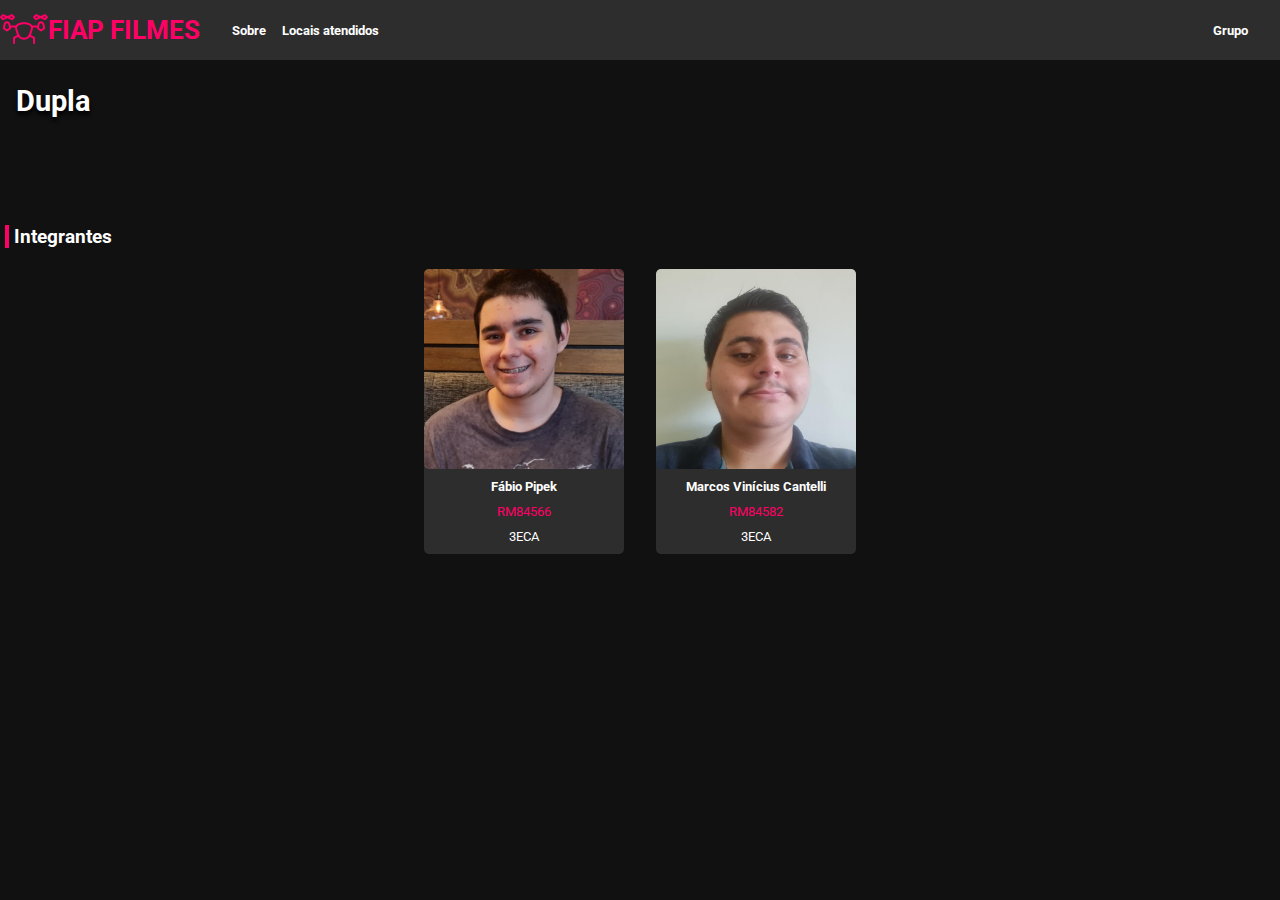
==== about.html @ 64fb3709 "Site base global solutions entregas" ====
<!DOCTYPE html>
<html lang="en">
<head>
    <meta charset="UTF-8">
    <meta http-equiv="X-UA-Compatible" content="IE=edge">
    <meta name="viewport" content="width=device-width, initial-scale=1.0">
    <title>Fiap Filmes - Sobre</title>
    <link rel="icon" type="image/x-icon" href="images/icon/theater.svg">
    <link rel="stylesheet" href="css/style.css">
</head>
<body>
    <header>
        <span>
            <img src="images/icon/drone-svgrepo-com.svg">
        </span>
        <h1>Fiap Filmes</h1>
        <nav>
            <ul>
                <li><a class="barra" href="index.html">Sobre</a></li>
                <li><a class="barra" href="locais.html">Locais atendidos</a></li>
                <li><a class="barra" href="about.html">Grupo</a></li>
            </ul>
        </nav>
    
    </header>

    <div class="hero">
        <p>Dupla</p>
    </div>

    <main>
        <h2>Integrantes</h2>
        <section id="alunos" class="secao-alunos">
        </section>
    </main>

</body>
<script src="js/alunos/Integrantes.js"></script>
<script src="js/alunos/about.js"></script>
<script src="js/alunos/script-2.js"></script>


</html>
---- css/style.css ----
@import url('https://fonts.googleapis.com/css2?family=Bebas+Neue&family=Montserrat:wght@700&family=Roboto:ital,font-size=50px,wght@0,700;1,400&display=swap');


*{
    margin: 0;
    padding: 0;
    border: 0;
}

:root {
    --font-body: 'Montserrat', sans-serif;
    --font-body: 'Roboto', sans-serif;
    --bg-default: #111;
    --bg-destak: #2d2d2d;
    --font-color: #fff;
    --font-hlight: #f06;
    font-size: 8px;
}

body {
    font-family: var(--font-body);
    font-size: 1.6rem;
    color: var(--font-color);
    background-color: var(--bg-default);
}

a {
    color: var(--font-color);
    font-weight: 700;
    text-decoration: none;
}

.barra:hover {
    transition: .3s ease-in-out;
    color: var(--font-hlight);
}


header {
    z-index: 100;
    position: fixed;
    top: 0;
    width: 100%;
    display: flex;
    height: 60px;
    align-items: center;
    background-color: var(--bg-destak);
}

header span {
    color: var(--font-hlight);
}

header h1 {
    color: var(--font-hlight);
}

nav {
    display: flex;
    flex: 1;
    flex-direction: column;
}

nav ul {
    display: flex;
    flex: 1;
    align-items: flex-end;
}

nav li {
    list-style: none;
    margin: 0 1rem;
}

nav li:first-child {
    padding-left: 3rem;
}

nav li:last-child {
    flex-grow: 1;
    text-align: end;
    padding-right: 3rem;
}

.hero {
    padding-top: 60px;
    height: 20rem;
    position: relative;
}

.hero::before {
    content: '';
    height: 120%;
    width: 100%;
    background-image: url("https://www.themoviedb.org/t/p/original/nW5fUbldp1DYf2uQ3zJTUdachOu.jpg");
    background-position-y: -200px;
    position: absolute;
    background-size: cover;
    z-index: -1;
    filter: opacity(.5);
    box-shadow: inset 0 -100px 100px var(--bg-default);
}

.icone {
    color: black;
    vertical-align: -7px;
    padding-right: 10px;
}

#buttons {
    text-align: left;
    padding-bottom: 3rem;
}

.movie {
    border-radius: 20px;
    float: left;
    margin: 0 50px 0 0;
    width: 25rem;
}

.sinopse {
    font-family: var(--font-body);
    text-align: left;
}

.info {
    padding-top: 40px;
    padding-left: 5rem;
    position: relative;
}

.poster {
    padding-top: 60px;
    padding-bottom: 20rem;
    height: 25rem;
    position: relative;
}

.poster::before {
    content: '';
    height: 120%;
    width: 100%;
    background-image: url("https://www.themoviedb.org/t/p/original/kiJ0yEb70xEj8uDhhDYkvLgxSzv.jpg");
    background-position-y: -75px;
    position: absolute;
    background-size: cover;
    z-index: -1;
    filter: opacity(.5);
    box-shadow: inset 0 -100px 100px var(--bg-default);
}

.hero p {
    font-weight: 700;
    font-size: 3.6rem;
    text-shadow: 0px 4px 4px #000000;
    padding: 3rem 2rem;
}

h2 {
    border-left: 4px solid var(--font-hlight);
    padding-left: 5px;
    margin: 5px;
}

.titulo {
    padding-top: 3%;
    padding-bottom: 5%;
}

.secao-filmes {
    justify-content: center;
    display: flex;
    flex-wrap: wrap;
}

.secao-alunos {
    justify-content: center;
    display: flex;
    flex-wrap: wrap;
}

.secao-elenco {
    display: flex;
    flex-wrap: wrap;
}

.secao-ficha {
    display: flex;
    flex-wrap: wrap;
}

.pad {
    padding-top: 15px;
    padding-left: 10px;
    padding-bottom: 5px;
}

.card2 {
    float: right;
    flex-direction: column;
    width: 225px;
    background-color: var(--bg-destak);
    text-align: left;
    border-radius: 5px;
    margin: 3rem;
    padding-bottom: 29px;
}

.card {
    display: flex;
    flex-direction: column;
    justify-content: space-between;
    width: 200px;
    background-color: var(--bg-destak);
    text-align: center;
    margin: 2rem;
    border-radius: 5px;
}

.elenco {
    display: flex;
    flex-direction: column;
    justify-content: space-between;
    width: 140px;
    background-color: var(--bg-destak);
    text-align: center;
    margin: 2rem;
    border-radius: 5px;
}

.elenco img {
    width: 140px;
    border-radius: 5px;
}

.card img {
    width: 200px;
    border-radius: 5px;
}

.card .nota {
    display: flex;
    align-items: center;
    justify-content: center;
    font-size: large;
}

.nome {
    font-weight: 700;
    padding-top: 10px;
}

.rm {
    padding-top: 10px;
    color: var(--font-hlight);
}

.ator {
    font-weight: 700;
    padding-top: 10px;
}

.personagem {
    padding-top: 10px;
    padding-bottom: 10px;
    color: var(--font-hlight);
}

.tit {
    padding-top: 10px;
    font-weight: 700;
}

.desc {
    padding-bottom: 10px;
    color: grey
}

.sala {
    padding-top: 10px;
    padding-bottom: 10px;
}

.estrela {
    color: gold;
    padding-bottom: 5%;
}

.botao {
    background-color: var(--font-hlight);
    padding: 0.6rem 1.5rem ;
    border-radius: 15px;
    margin: 1rem 2rem;
    transition: box-shadow .3s ease-in-out;
}

.botao:hover {
    box-shadow: 0 0 15px var(--font-hlight);
}


h1 {
    text-transform: uppercase;
}
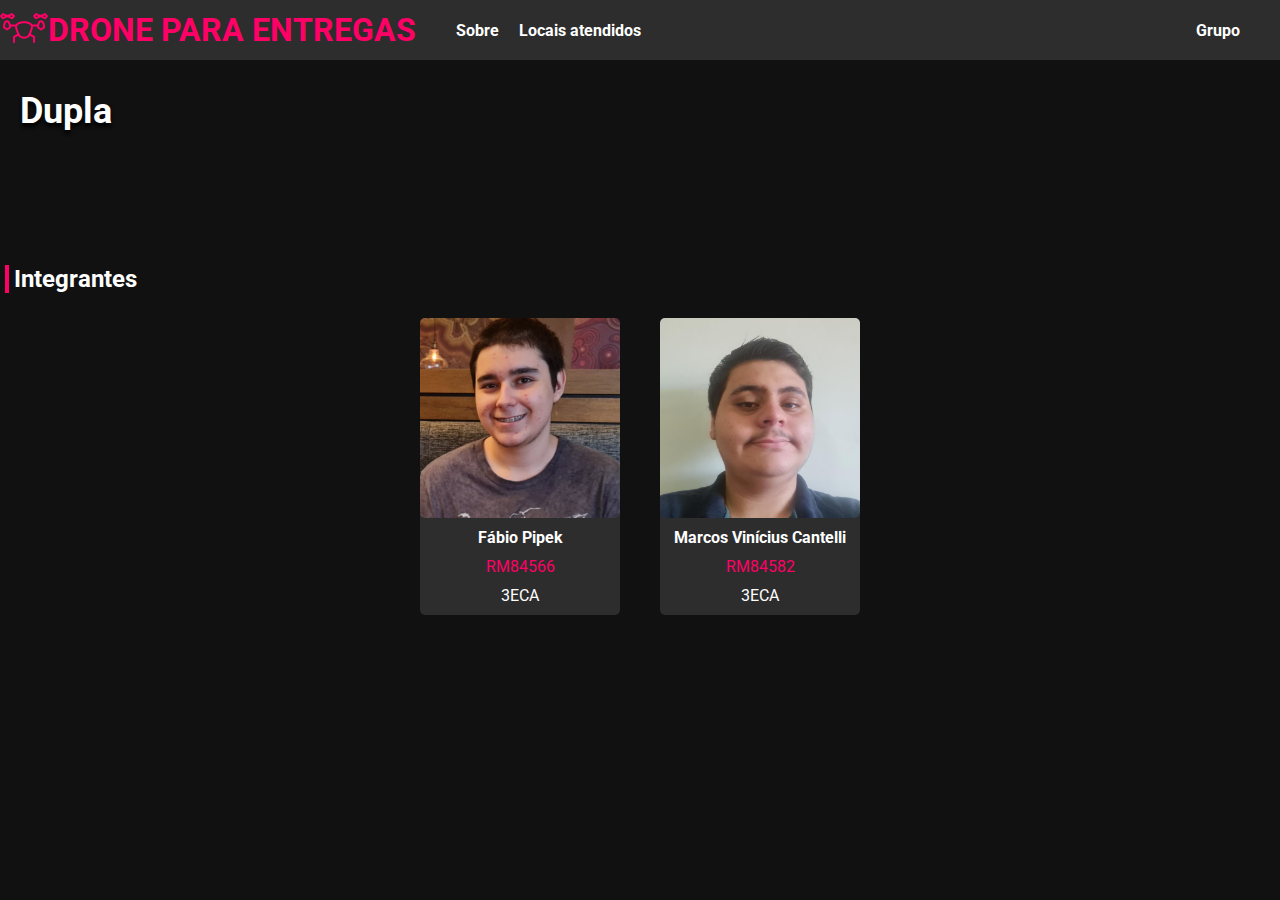
==== commit 6cb0fd77: "alterações na pagina about" ====
--- a/about.html
+++ b/about.html
@@ -13,7 +13,7 @@
         <span>
             <img src="images/icon/drone-svgrepo-com.svg">
         </span>
-        <h1>Fiap Filmes</h1>
+        <h1>DRONE PARA ENTREGAS</h1>
         <nav>
             <ul>
                 <li><a class="barra" href="index.html">Sobre</a></li>
--- a/css/style.css
+++ b/css/style.css
@@ -12,9 +12,9 @@
     --font-body: 'Roboto', sans-serif;
     --bg-default: #111;
     --bg-destak: #2d2d2d;
-    --font-color: #fff;
+    --font-color: rgb(255, 255, 255);
     --font-hlight: #f06;
-    font-size: 8px;
+    font-size: 10px;
 }
 
 body {
@@ -92,7 +92,7 @@
     content: '';
     height: 120%;
     width: 100%;
-    background-image: url("https://www.themoviedb.org/t/p/original/nW5fUbldp1DYf2uQ3zJTUdachOu.jpg");
+    background-image: url("https://mobilidade.estadao.com.br/wp-content/uploads/2020/09/entrega-com-drones.jpg");
     background-position-y: -200px;
     position: absolute;
     background-size: cover;
